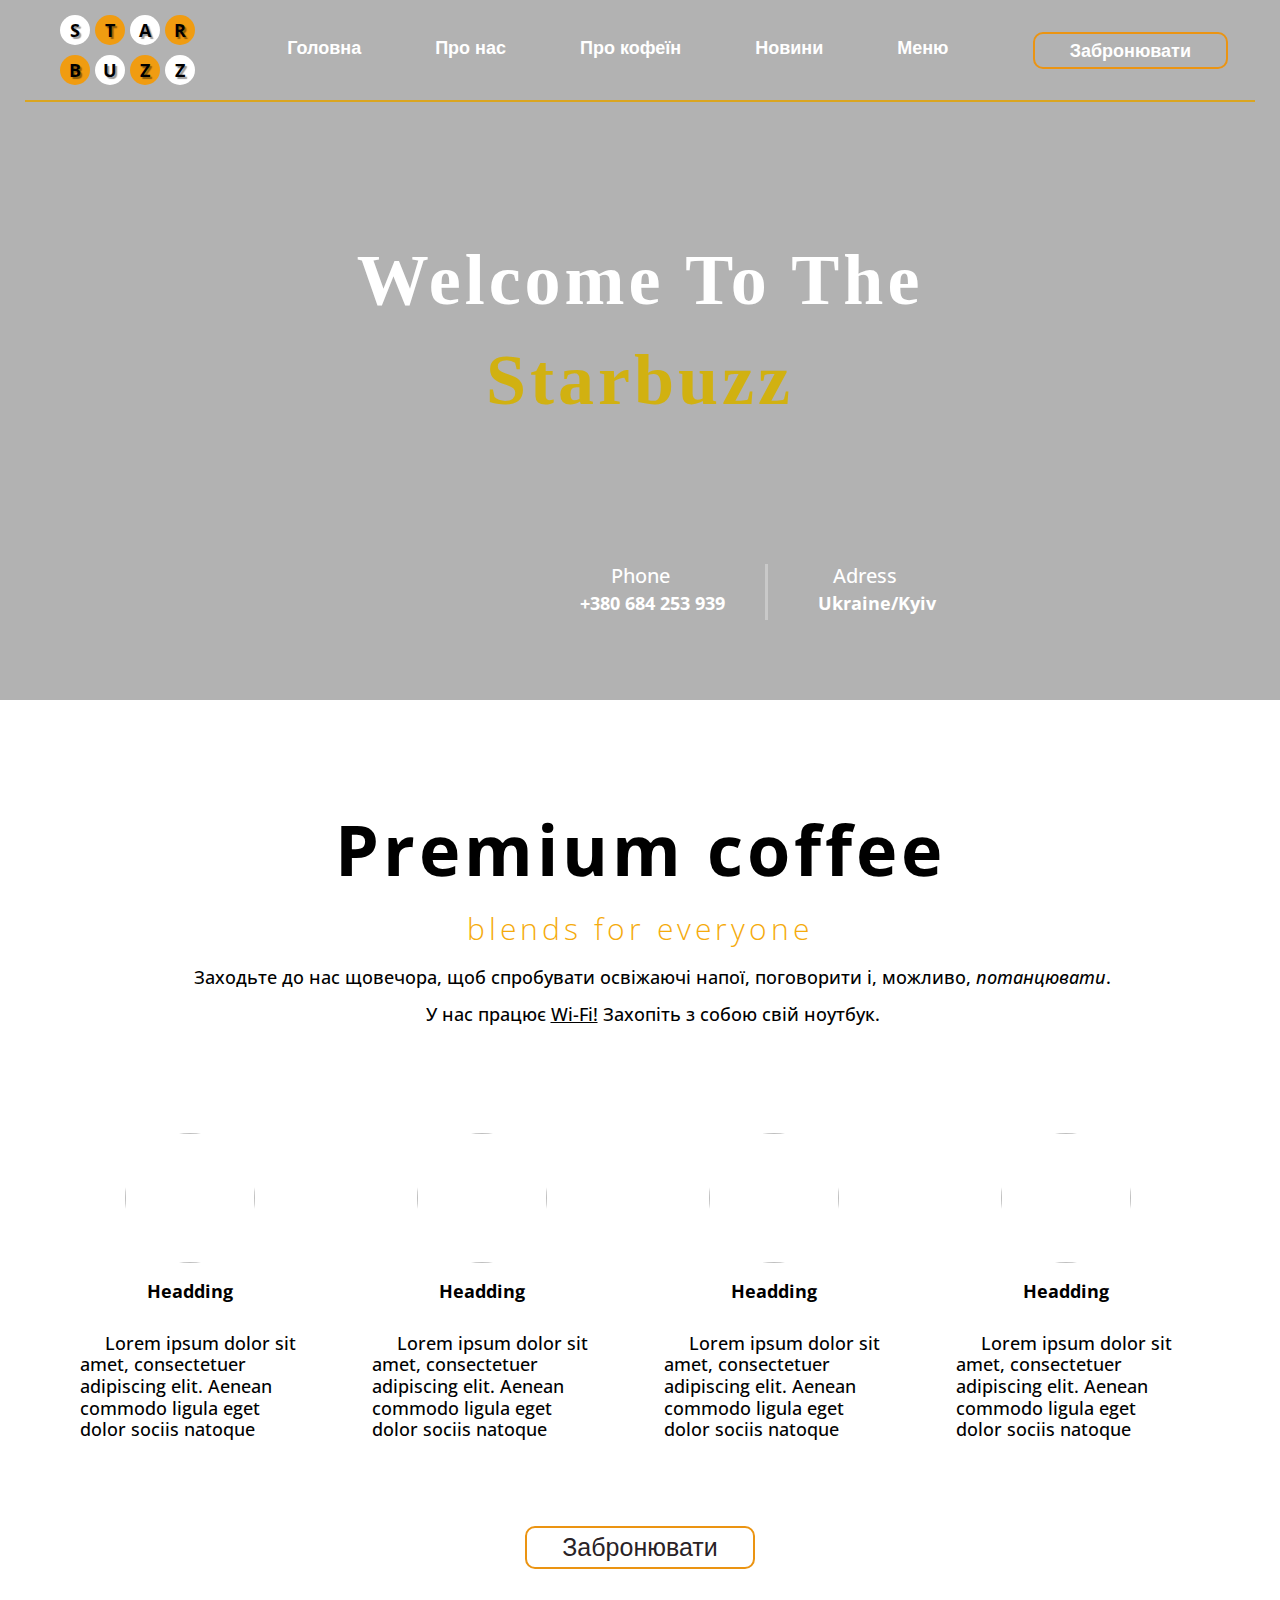
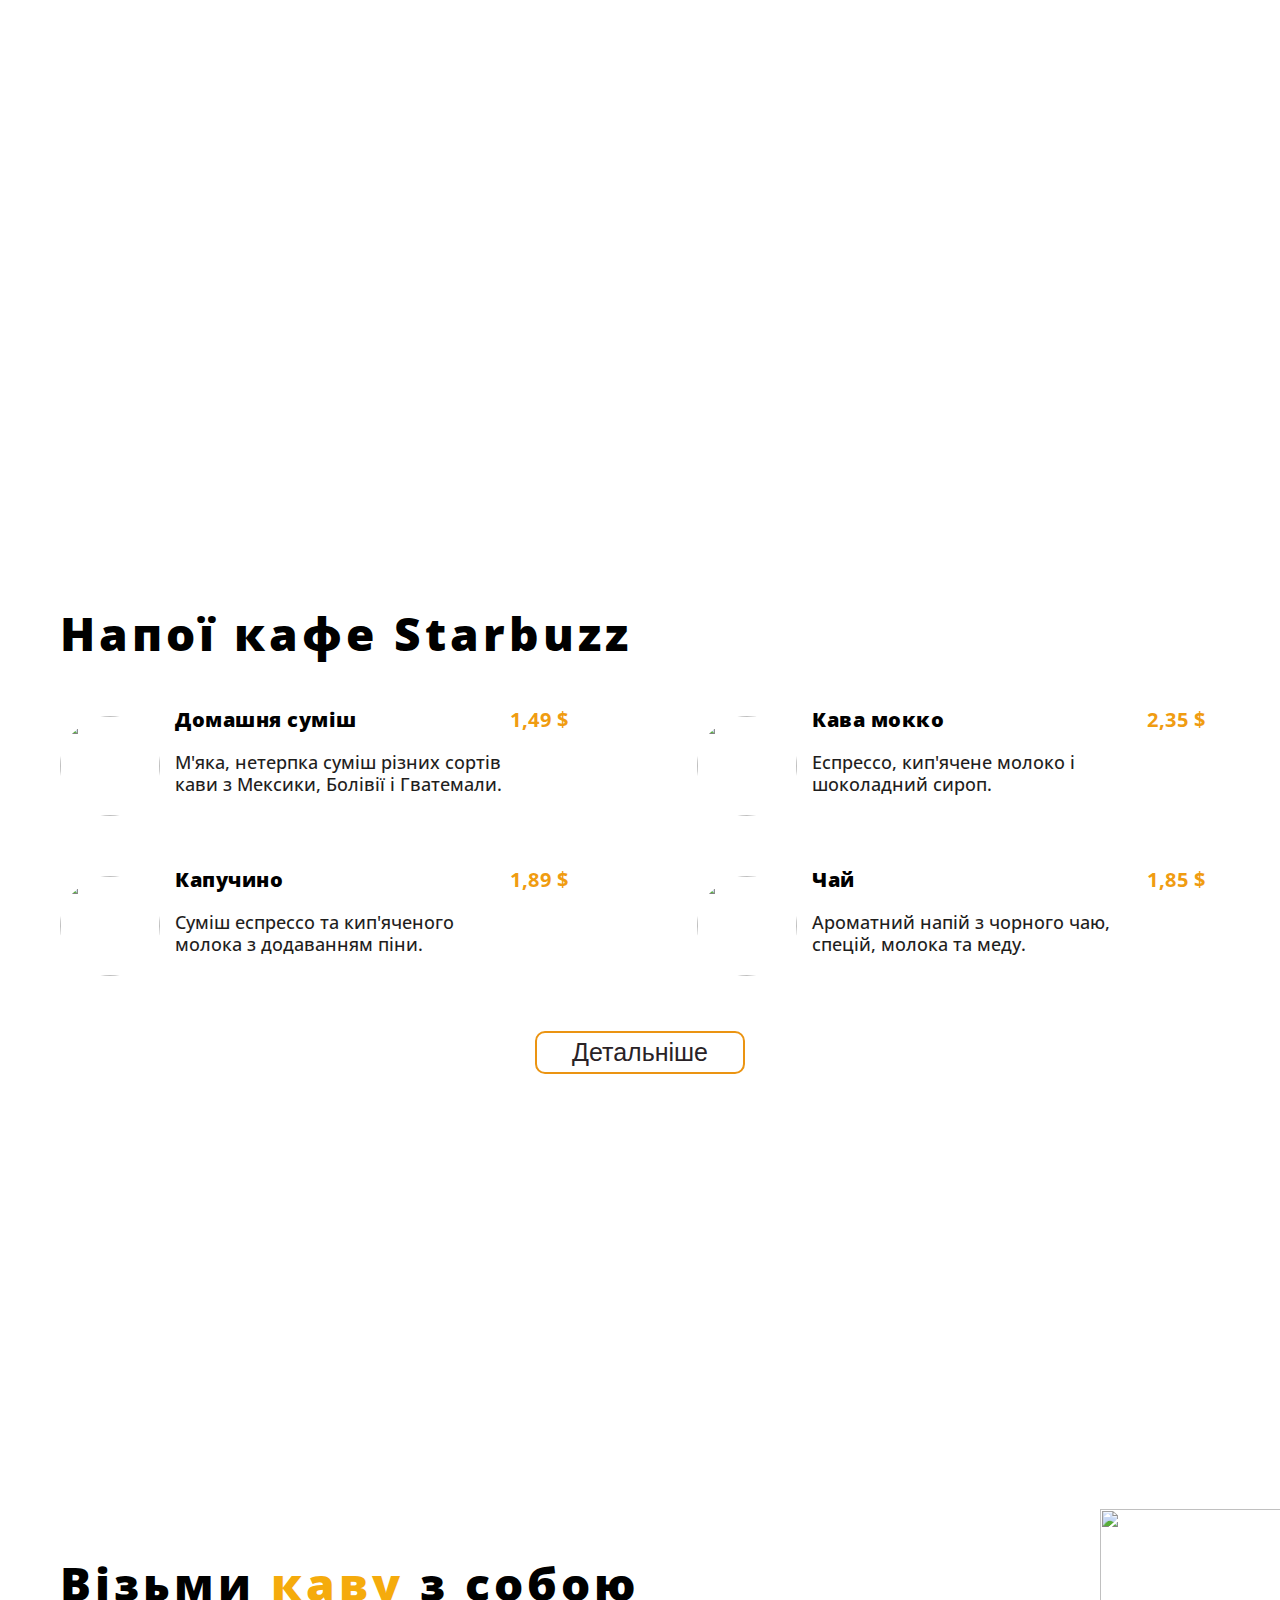
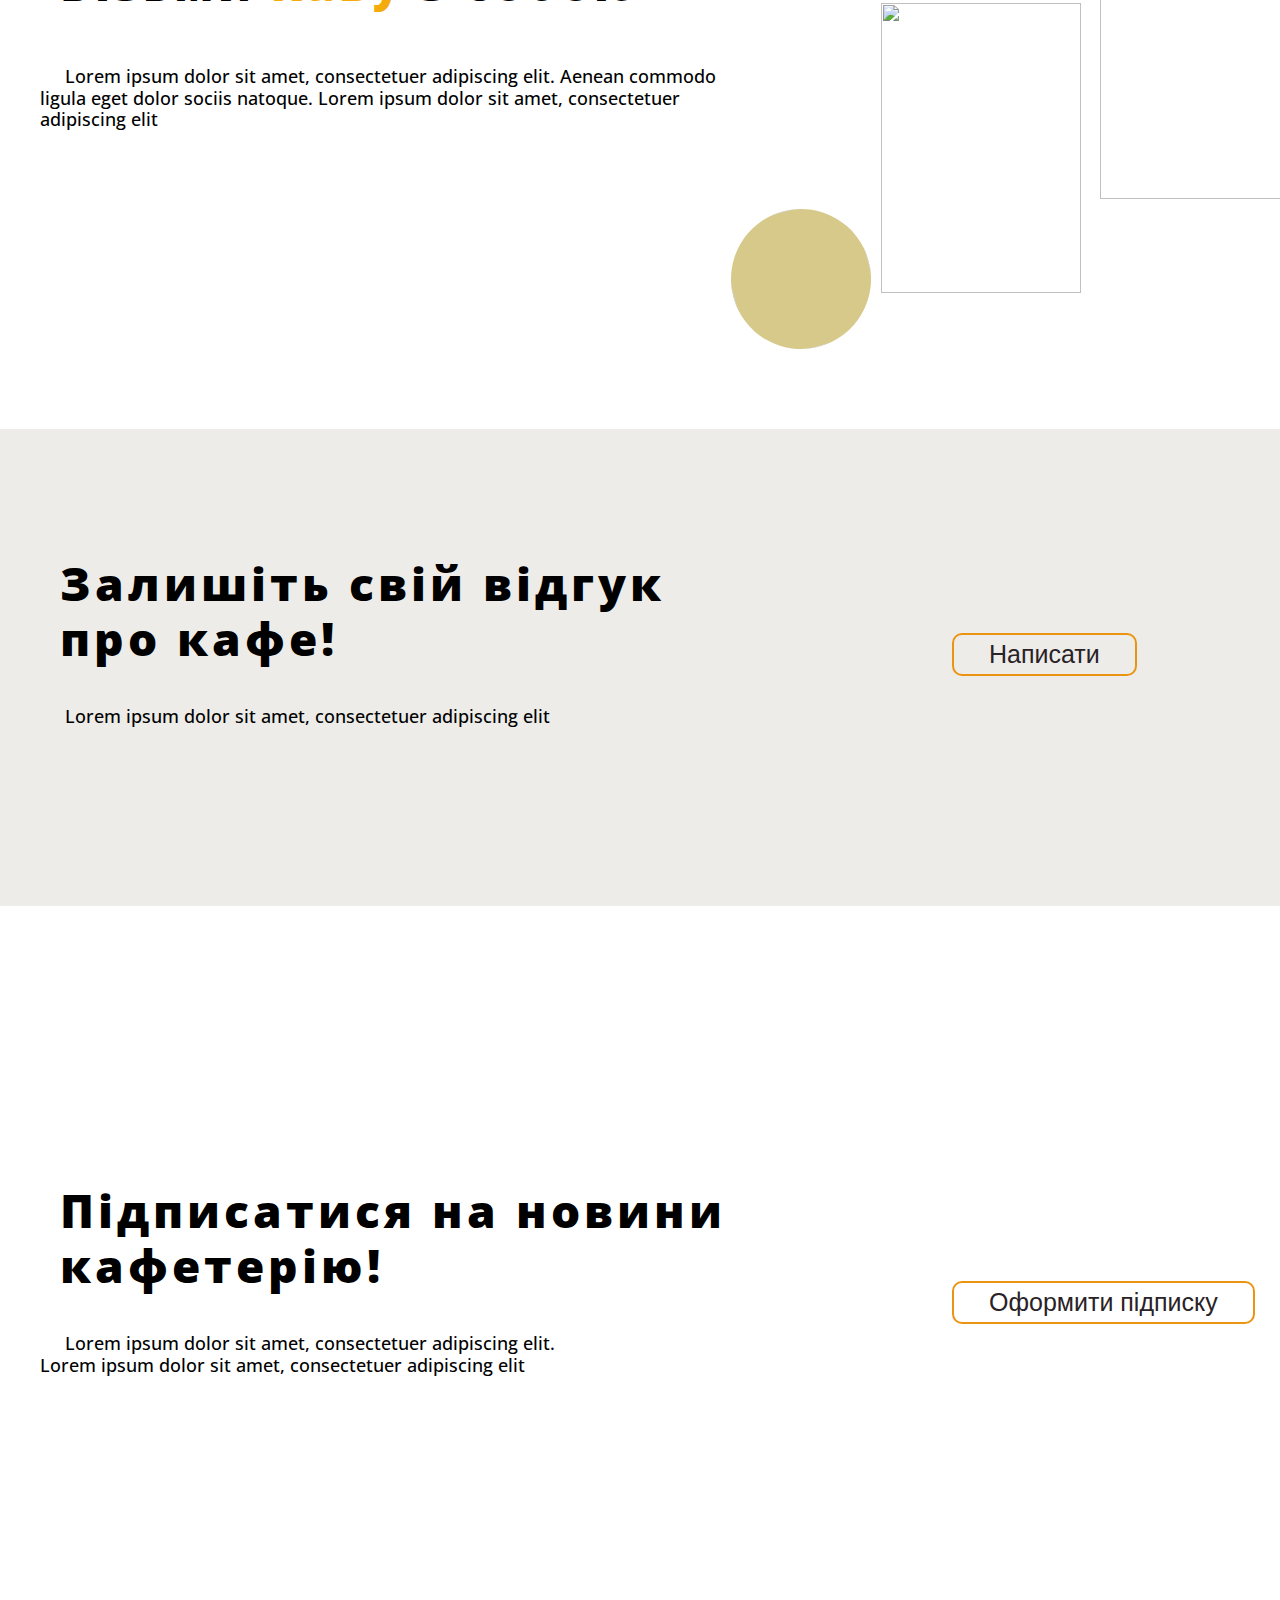
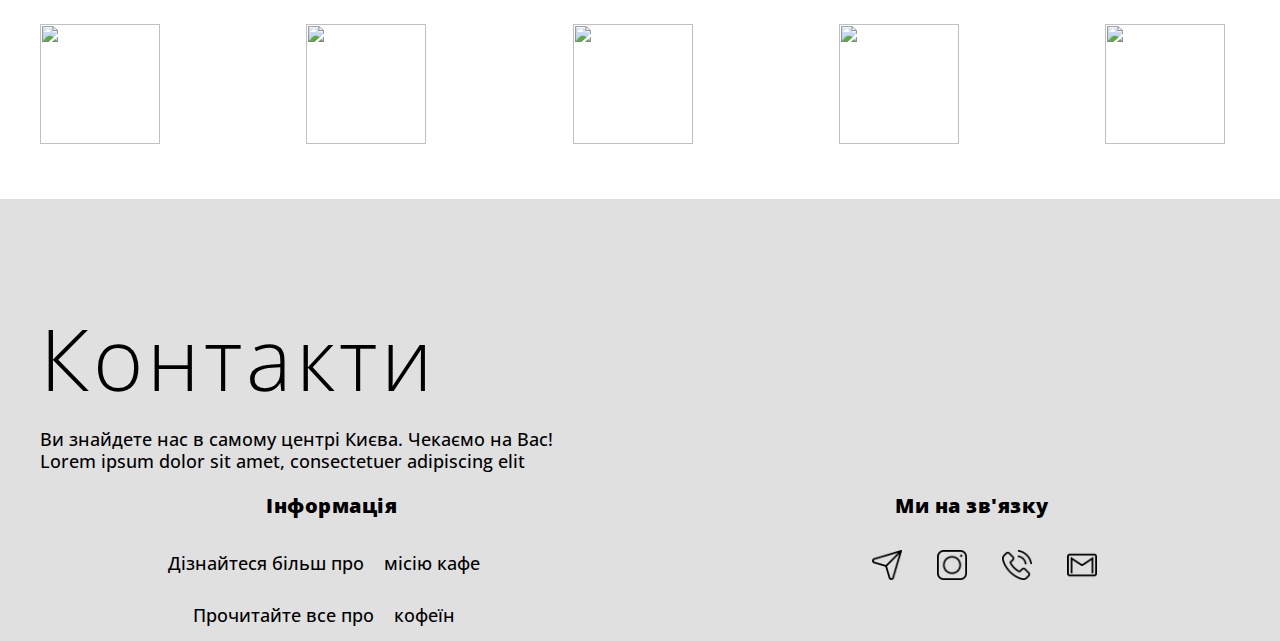
==== index.html @ 1feee736 "Initial commit" ====
<!DOCTYPE html>
<html lang="uk">
<head>
    <meta charset="utf-8">
    <meta name="viewport" content="width=device-width, initial-scale=1.0">
    <title> Starbuzz | Головна сторінка </title>
    <link rel="stylesheet" href="main.css">
    <link href="https://fonts.googleapis.com/css2?family=Montserrat:ital,wght@0,100;1,100&family=Open+Sans:wght@300&display=swap" type="text/css" rel="stylesheet" />
</head>
<body>
    <header style="background-image:linear-gradient(rgba(0,0,0,0.3),rgba(0,0,0,0.3)), url(../CafeWebsite/img/kafe_stoly_temnyy_stil_interer_39221_1920x1080.jpg)">
        <div class="navbar">
            <div class="header-main-nav">
                <nav class="container menu global">
                    <a class="logo" href="#">
                        <span>S</span>
                        <span>T</span>
                        <span>A</span>
                        <span>R</span>
                    <br>
                        <span>B</span>
                        <span>U</span>
                        <span>Z</span>
                        <span>Z</span>
                    </br>
                    </a>
                    <div>
                        <ol class= "pages-nav menu">
                            <li><a href="#" class="link_pages">Головна</a></li>
                            <li><a href="pages/about.html" class="link_pages">Про нас</a></li>
                            <li><a href="pages/caffeine.html" class="link_pages">Про кофеїн</a></li>
                            <li><a href="pages/afisha.html" class="link_pages">Новини</a></li>
                            <li><a href="#" class="link_pages">Меню</a>
                                <ol class="sub_menu">
                                  <li><a href="#" class="link_pages">Кава</a></li>
                                  <li><a href="#" class="link_pages">Чай</a></li>
                                  <li><a href="#" class="link_pages">Десерти</a></li>  
                                </ol>
                            </li>
                        </ol>
                    </div>
                    <div>
                        <button class="btn_right"><a class = "btn-tel" href="tel:+380684253929">Забронювати</a></button>
                    </div>
                </nav>
            </div>
            <div class="title" style="font-size: 60px;">
                <h1>welcome to the <br> <span style="color: #d1b111;">starbuzz</span> </h1>
             </div>
             <div class="bottom_info">
                <div class="contact">
                  <div class="i_phone">
                    <center>
                    <div><span>Phone</span>
                      <p class="info_p">+380 684 253 939</p>
                    </div>
                  </div>
                  <div class="i_adress">
                    <div class="info_a"><span>Adress</span>
                      <p>Ukraine/Kyiv</p>
                    </div>
                </div>
            </div>
        </div>
    </header>   
            <main>
                <section class="background1">
                        <div class="container">
                            <h2 class="h2 light-accent">Premium coffee <h2><span class="text_color">blends for everyone</span></h2></h2>
                        </div>
                        <div class="container">
                                <p class="p_center">Заходьте до нас щовечора, щоб спробувати освіжаючі напої,
                                поговорити і, можливо, <em> потанцювати</em>.</p>
                                <p class="p_center">У нас працює <u>Wi-Fi!</u> Захопіть з собою свій ноутбук.</p>
                            <div class="grid">
                                <div class="grid_child">
                                    <div><img src="../CafeWebsite/img/icon1.jpg" class="img_grid"></div>
                                    <div><h4>Headding</h4></div>
                                    <div><p>Lorem ipsum dolor sit amet, consectetuer adipiscing elit. Aenean commodo ligula eget dolor sociis natoque</p></div>
                                </div>
                                <div class="grid_child">
                                    <div><img src="../CafeWebsite/img/icon2.jpg" class="img_grid"></div>
                                    <div><h4>Headding</h4></div>
                                    <div><p>Lorem ipsum dolor sit amet, consectetuer adipiscing elit. Aenean commodo ligula eget dolor sociis natoque</p></div>
                                </div>
                                <div class="grid_child">
                                    <div><img src="../CafeWebsite/img/icon3.jpg" class="img_grid"></div>
                                    <div><h4>Headding</h4></div>
                                    <div><p>Lorem ipsum dolor sit amet, consectetuer adipiscing elit. Aenean commodo ligula eget dolor sociis natoque</p></div>
                                </div>
                                <div class="grid_child">
                                    <div><img src="../CafeWebsite/img/icon4.jpg" class="img_grid"></div>
                                    <div><h4>Headding</h4></div>
                                    <div><p>Lorem ipsum dolor sit amet, consectetuer adipiscing elit. Aenean commodo ligula eget dolor sociis natoque</p></div>
                                </div>
                            </div>
                            <div class="container" style="display: flex; justify-content: space-around;">
                                <button class="btn btn-primary"><a class="btn-primary" href="pages/form.html">Забронювати</a></button>
                            </div>
                        </div>
                </section>
                <div class="bg-image"></div>
                <div class="phon_color">
                    <section class="bg-border">
                        <div class="container">
                         <h2 class="position_h2" id="menu">Напої кафе Starbuzz</h2>
                            <div class="container_menu">
                                <div class="flex_container">
                                    <div class="price_menu">
                                        <div style="width: 450px;">
                                            <img src="../CafeWebsite/img/barista.jpg" class="img_menu">
                                            <h3 class="menu_h3">Домашня суміш</h3>
                                            <p class="menu_p">М'яка, нетерпка суміш різних сортів кави з Мексики, Болівії і Гватемали.</p>
                                        </div> 
                                        <div>
                                            <h3 class="menu_h33">1,49 $ </h3>
                                        </div>
                                    </div> 
                                </div>  
                                <div class="flex_container">
                                    <div class="price_menu">
                                        <div style="width: 450px;">
                                            <img src="../CafeWebsite/img/coffee3.jpg" class="img_menu">
                                            <h3 class="menu_h3">Кава мокко</h3>
                                            <p class="menu_p">Еспрессо, кип'ячене молоко і шоколадний сироп.</p>
                                        </div>
                                        <div>
                                            <h3 class="menu_h33">2,35 $ </h3>
                                        </div>
                                    </div> 
                                </div>             
                            </div>
                            <div class="container_menu">
                                <div  class="flex_container">
                                    <div class="price_menu">
                                        <div style="width: 450px;">
                                            <img src="../CafeWebsite/img/pexels1.jpg" class="img_menu">
                                            <h3 class="menu_h3">Капучино</h3>
                                            <p class="menu_p">Суміш еспрессо та кип'яченого молока з додаванням піни.</p>
                                        </div>
                                        <div>
                                            <h3 class="menu_h33">1,89 $ </h3>
                                        </div>
                                    </div>  
                                </div>         
                                <div  class="flex_container">
                                    <div class="price_menu">
                                        <div style="width: 450px;">
                                            <img src="../CafeWebsite/img/tea3.jpg" class="img_menu">
                                            <h3 class="menu_h3">Чай</h3>
                                            <p class="menu_p">Ароматний напій з чорного чаю, спецій, молока та меду.</p>
                                        </div>
                                        <div>
                                            <h3 class="menu_h33">1,85 $ </h3>
                                        </div>
                                    </div>   
                                </div>      
                            </div> 
                            <div>
                                <button  class="btn btn-primary"><a class="a" href="../CafeWebsite/pages/caffeine.html">Детальніше</a></button>
                            </div>   
                        </div>
                    </section>
                </div>
                <div class="bg-image1"></div>
                <section class="light_shades">
                <div id="content_main">
                    <div class="">
                        <div><h2 class="position_h2">Візьми <span class="brand">каву</span> з собою</h2></div>
                        <div class="content_main"><p class="brand1">Lorem ipsum dolor sit amet, consectetuer adipiscing elit. Aenean commodo ligula eget dolor sociis natoque. Lorem ipsum dolor sit amet, consectetuer adipiscing elit</p></div>
                    </div>
                    <div class="content_right">
                        <img class="logo_color" src="../CafeWebsite/img/award_01.png">
                        <img src="../CafeWebsite/img/pexels5.jpg">
                        <img src="../CafeWebsite/img/pexels3.jpg">
                    </div>
            </section>
            <section class="dark_shades">
                <div class="container">
                    <div>
                        <div>
                            <div><h2 class="position_h2">Залишіть свій відгук <br> про кафе!</h2></div>
                            <div><p class="brand1">Lorem ipsum dolor sit amet, consectetuer adipiscing elit</p></div>
                        </div>
                        <div>
                            <button  class="btn btn-primary btn_position"><a class="a" href="pages/form_vidguk.html">Написати</a></button>
                        </div>
                    </div>     
                </div>
            </section>
            <div class="bg-image5"></div>
             <section>
                <div class="container">
                    <div>
                        <div>
                            <div><h2 class="position_h2">Підписатися на новини <br> кафетерію!</h2></div>
                            <div><p class="brand1">Lorem ipsum dolor sit amet, consectetuer adipiscing elit.<br> Lorem ipsum dolor sit amet, consectetuer adipiscing elit</p></div>
                        </div>
                        <div>
                            <button  class="btn btn-primary btn_position"><a class="a" href="pages/form_pidpyska.html">Оформити підписку</a></button>
                        </div>
                    </div>     
                </div>
             </section>
                <div class="bg-image2">
                     <div class="grid2">
                        <div class="grid_child2">
                            <div><img src="../CafeWebsite/img/award_01.png" class="img_grid2"></div>
                        </div>
                        <div class="grid_child2">
                            <div><img src="../CafeWebsite/img/award_02.png" class="img_grid2"></div>
                        </div>
                        <div class="grid_child2">
                            <div><img src="../CafeWebsite/img/logo2.png" class="img_grid2"></div>
                        </div>
                        <div class="grid_child2">
                            <div><img src="../CafeWebsite/img/award_03.png" class="img_grid2"></div>
                        </div>
                        <div class="grid_child2">
                            <div><img src="../CafeWebsite/img/award_04.png" class="img_grid2"></div>
                        </div>
                    </div>
                </div>
            </main>
    <footer class="muted">
        <div class="container">
                <h2 class="footer_h2">Контакти</h2> 
                <p class="footer_p">Ви знайдете нас в самому центрі Києва. Чекаємо на Вас!<br> Lorem ipsum dolor sit amet, consectetuer adipiscing elit</p></div>
                <div class="footer_container">
                    <div class="footer_item">
                        <div><h3 class="menu_h3 footer_h3">Інформація</h3></div>
                        <div><p class="footer_p">Дізнайтеся більш про <a class="footer_a"href= "../CafeWebsite/pages/about.html" target="_blank" title="Дізнайся про нашу мету">місію кафе</a></p></div>
                        <div><p class="footer_p">Прочитайте все про <a class="footer_a"href="../CafeWebsite/pages/caffeine.html" target="_blank" title="Дізнайся про кофеїн">кофеїн</a></p></div>
                    </div>
                    <div class="footer_item">
                        <div><h3 class="menu_h3 footer_h3">Ми на зв'язку</h3></div>
                <div class="img-line">
                <p> 
                <a href="https://t.me/tetiana_knevets" title="Telegram!"><img src="img/icons/telegram.png" width="30" height="30" alt="Фото 1"></a>
                <a href="https://instagram.com/nk_just_cookies?igshid=YmMyMTA2M2Y=" title="Instagram!"><img src="img/icons/instagram.png" width="30" height="30" alt="Фото 2"> </a>
                <a href="tel:+380684253929" title="Phone"><img src="img/icons/phone.png" width="30" height="30" alt="Фото 3"></a>
                <a href="mailto:taniaknevets@gmail.com" title="E-Mail"><img src="img/icons/gmail.png" width="30" height="30" alt="Фото 4"> </a>
                </p>
            </div>
        </div>
    </footer>
</body>
</html>
---- main.css ----
*{
   margin: 0;
   padding: 0;
}

body {
    margin: 0;
    padding: 0;
    font-family: 'Open Sans', sans-serif;
    font-size: 18px;
    font-weight: 500;
    text-align: justify;
    color: #e0d5c1;
    line-height: 1.2;
}

h2,h3 {
    font-family: 'Montserat' sans-serif;
    letter-spacing: 4px;
    margin-top: 7px;
    margin-bottom: 20px;
}

h1 {
    font-size: 50px;
    font-weight: bold;
    line-height: 4em;
    text-align: center;
    text-transform: capitalize;
    color: #DAA520;
    font-family: 'Montserat' sans-serif;
    letter-spacing: 4px;
    margin-top: 120px;
    margin-bottom: 10px;
}

h2 {
    font-size: 30px;
    font-weight: 100;
    line-height: ;
    text-align: center;
    text-transform: inherit;
    color: #D2691E;
}

.h2{
   font-weight: bolder;
   font-size: 70px;
}

h3 {
    font-size: 25px;
    font-weight: 70;
    line-height: ;
    text-align: left;
    text-transform: inherit;
    color: orange;
}
h4,h5,h6{
   margin-bottom: 15px;
}

p {
    margin-top: 15px;   
    margin-bottom: 15px;
    text-indent: 25px;
    text-align: left;
    color: #000;
    }

header{
   padding-bottom: 100px;
    background-size: 100% 100%;
    background-position: 80% 80%;
    background-repeat: no-repeat;
    text-align: center;
    height: 600px;
    position: relative;
}

footer{
   padding-top: 100px;
   display: block;
}
table{
   margin: 0 auto;
   height: 400px;
   width: 100%;
   border-collapse: collapse;
}

td, th{
   padding: 3px;
   border-bottom: 2px solid #A15C38;
   text-align: center;
}

table td:first-child, th:last-child{
   border-left: none;
}
table td:last-child, th:last-child{
   border-right: none;
}
.column1{
   font-weight: 300;
}

.tr-color{
   background-color: #A15C38;
}
.text-afisha{
   color: #000000;
   font-weight: bolder;
   font-size: 30px;
   text-align: center;
}

.december1{
   font-weight: bolder;
   font-size: 30px;
   text-align: center;
   color: #F8B228;
}
.td-text{
   text-align: center;
}

section {
   padding-top: 100px;
   padding-bottom: 100px;
    text-align: justify;
}

a{
    text-decoration: none;
    padding-right: 15px;
    padding-left: 15px;
} 

.a{
   color: #292226;
}

.light-accent{
      color: #000000;
}
.h2-color{
   color: #F8B228;
}


.brand {
    color: #FF0000;
}



.btn {
   text-decoration: none;
    font-size: 25px;
    border: 2px solid #eb9412;
    padding: 5px 20px;
    margin: 10px 12px;
    display: inline-block;
    border-radius: 10px;
   background-image: none; 
   background: transparent;
   background-color: transparent;
}
.btn-primary {
   background-color: none;
   color: #292226;

}
.btn-primary:hover {
   background-color: #ffcc40;
}
.btn-primary:active {
   background-color: #DAAA7C;
}
.btn-secondary {
   background-color: #292226;
   color: #A9784D; 
   font-size: 20px;  
}
.btn-secondary:hover {
   background-color: #A9784D;
   color: #292226;   
}
.btn-secondary:active {
   background-color: #DAAA7C;
   color: #292226;
}


.title h1 {
  color: #fff;
  font-size: 72px;
  font-family: "Unna", serif;
  line-height: 100px;
  font-weight: 700;
  max-width: 75%;
   margin: 160px auto;
}

.title_caffeine h1{
    color: #fff;
  font-size: 72px;
  font-family: "Unna", serif;
  line-height: 100px;
  font-weight: 700;
  max-width: 75%;
   margin: 250px auto;
}

.title_about h1{
    color: #fff;
  font-size: 72px;
  font-family: "Unna", serif;
  line-height: 100px;
  font-weight: 700;
  max-width: 75%;
   margin: 250px auto;
}

.title_afisha h1{
    color: #fff;
  font-size: 72px;
  font-family: "Unna", serif;
  line-height: 100px;
  font-weight: 700;
  max-width: 75%;
   margin: 250px auto;
}


.title2 {
    color: orange;
    font-weight: bolder;
}

.title3 {
    color: orange;
    font-weight: bolder;
}

.bg-muted{
    background: ;
}


.bg-decor {
    background-image:  ;
    background-size: 100% 100%;
    background-position: 100% 0;
    background-repeat: ;
}

.bg-color{
   background-color: ;
}
.bg-border{
   background-size: 100% 100%;
    background-position: 100% 110%;
    background-repeat: no-repeat;
    text-align: center;
    height: 500px;
    position: relative;
}

.link{
   font-size: 18px; 
   font-weight: 50;
   letter-spacing:2px ;
   color: #000000; 
}
.link:hover{
    color: orange;
}

.link:focus{
    color: #4a4749;
}

.link2{
   font-size: 18px; 
   font-weight: 50;
   letter-spacing:2px ;
   color: #000; 
}

.link2:hover{
    color: orange;
}

.link2:focus{
    color: #4a4749;
}

.link1{
   color: #000;
   font-size: 20px;
}

.link1:hover{
   background-color: orange;
}


.background1{
   background-color: #fff;
   color: #000000;
}

.color1{
  background-color: ;
}


.header-main-nav {
   background-color: ;
   height: 70px;
   position: relative;
}

.pages-nav{
   position: relative;
   padding: 25px;
   margin: 15px;
   text-align: center;
   display: flex;
   justify-content: space-around;
}

}
.navbar {
        display: flex;
        flex-direction: wrap;
        justify-content: space-between;
}
.link_pages {
        padding: 20px;
        margin: 2px;
        position: relative;
        font-family: sans-serif;
        color: #FFFFFF;
        font-size: 35px;
       

}
.link_pages::after {
        content: "";
        display: block;
        background-color: #FFFFFF;
        height: 3px;
        width: 0;
        transition: 0.3s;
}


.menu {
  display: flex;
  align-items: center;
  height: 100px;
  justify-content: space-between;
  position: relative;
}

.menu a {
  font-weight: bold;
  color: #fff;
  font-size: 18px;
  text-decoration: none;
  transition: 0.3s;
}

.sub_menu{
  flex-grow: 1;
  padding-right: 20px;
  top: 100px;
}

.menu a:hover {
  color:  #fff;
  cursor: pointer;
}

.menu li {
  margin-left: 30px;
  list-style: none;
  height: 100%;
  display: flex;
  align-items: center;
}

.menu li:first-child {
  margin-left: 0px;
}

.menu li .sub_menu {
  position: absolute;
  background: #fff;
  padding: 4px;
  visibility: hidden;
}

.menu li .sub_menu li {
  margin-left: 0px;
  padding: 10px 15px;
  height: auto;
  border-bottom: 5px solid rgba(0, 0, 0, 0.3);
  background-color: transparent;
}



.menu li .sub_menu li a {
  color: #000;
  font-size: 15px;
}

.menu li .sub_menu li:hover a {
  color:  #eb9412;
}


.menu li:hover .sub_menu {
  visibility: visible;
  transform: translate(0, 0px);
  opacity: 1;
}

.menu li.active {
  border-bottom: 2px solid #eb9412;
}


.global {
  border-bottom: 2px solid rgb(218,165,32);
  position: relative;
  width: 100%;
  z-index: 998;
}



.link_pages:hover::after {
        width: 100%;
}
.btn_right{
    text-decoration: none;
    font-size: 20px;
    border: 2px solid #eb9412;
    padding: 5px 20px;
    margin: 10px 12px;
    display: inline-block;
    border-radius: 10px;
   background-image: none; 
   background: transparent;
   background-color: transparent;
   
}

.btn_right:hover{
   background-color: #f09c11;
   border: 3px solid #bab2a8;
   border-radius: 12px;
   font-size: 18px;
}

.btn-tel{
   color: #FFFFFF;
}


/* логотип */
.logo {
   display: block;
   float: left;
   padding: 15px;
   margin: 5px;
}
.logo span {
   color: #000000;
   display: inline-block;
   width: 30px;
   height: 30px;
   line-height: 30px;
   border-radius: 50%;
   margin: 5px 0;
   text-align: center;
   text-shadow: 2px 2px 1px rgba(0, 0, 0, 0.4);
}
.logo span:nth-child(odd) {
   background: #FFFFFF;
}
.logo span:nth-child(even) {
   background: #f09c11;
}


.grid {
        display: flex;
        flex-direction: row;
        flex-wrap: wrap;
        justify-content: space-between;
        margin: 40px;
        padding: 40px; 
        flex: 0 4 25%; 
       margin: 50px 25px 20px 0;
}

.grid_child {
        display: flex;
        flex-direction: column;
        align-items: center;
        flex-wrap: wrap;
        width: 150px;
        flex: 0 0 20%;
        max-width: 20%;
 }

.p_center{
   text-align: center;
}

.text_color {
  color: #f5ab0c;
}

.img_grid{
   width: 130px;
   height: 130px;
   shape-outside: circle(30%); 
   border-radius: 200px;
   padding: 18px;
}

.contacts{
   background: #c4ab89;
   text-align: center;
   background-color: #000000;
   position: relative;
   align-items: centre;
   justify-content: space-around;
}
.img-line {
    box-sizing: border-box;
    height: 70px;
    line-height: 100px;
    width: auto;
    font-weight: 800px;
    display: flex;
   flex-direction: row;
   align-items: center;
}


.bottom_info {
  display: flex;
  justify-content: space-between;
  position: absolute;
  bottom: 80px;
  left: 550px;
}

.i_phone,
.i_adress {
  align-items: center;
  padding-right: 35px;
  display: flex;
}

.info_a p {
  padding-top: 15px;
  color: #fff;
}

.info_p{
   color: #fff;
}

.info_a {
  border-left: 3px solid rgba(255, 255, 255, 0.3);
  padding-left: 20px;
}

.contact {
  color: #fff;
  display: flex;
}

.contact span {
  font-size: 20px;
}

.contact p {
  font-size: 18px;
  font-weight: 700;
  margin: 5px;
  padding: 0;
}

.contact i {
  display: block;
  width: 18px;
  height: 18px;
  margin-right: 20px;
}







.container{
   max-width: 1200px;
   padding: 0 15px;
   margin: 0 auto;
   color: #000;
}




.menu_block{
   padding-top: 120px;
    padding-bottom: 120px;
    display: flex;
}


.phon_color{
   background-color: #fff;
}

.position_h2 {
        font-family: 'Unna' serif;
        text-align: left;
        padding: 20px;
        color: black;
        font-size: 46px;
        font-weight: 900;
}

.footer{
   background-color: #e0dcc1;
}

.menu_h3 {
        color: #000;
        font-weight: 800;
        font-size: 20px;
        letter-spacing: 0.5px;
 }

 .menu_h33 {
        color: #f09c11;
        font-weight: bolder;
        font-size: 20px;
        letter-spacing: 0.5px;
 }

 .menu_p {
        margin-top: 10px;
        margin-bottom: 15px;
        text-indent: 0;
        color: #1f1e1d;

 }

 .container_menu {
        display: flex;
        align-items: center;
        justify-content: space-between;
        flex-wrap: wrap;
        margin: 20px;
        

}

.flex_container{
        height: 125px;
        justify-content: space-between;
        margin: 0 15px 15px 0;
}

.price_menu {
        display: flex;
        flex-direction: row;
        justify-content: space-around;       
}

.img_menu {
        margin: 15px 15px 15px 0;
        width: 100px;
        height: 100px;
        float: left;
        border-radius: 50%;
}
.bg-image{
   background: url("../CafeWebsite/img/image5.webp");
   background-repeat: no-repeat;
   background-attachment: fixed;
   background-size: cover;
   min-height: 400px;
}


.bg-image1{
   background: url("../CafeWebsite/img/coffee23.jpg");
   background-repeat: no-repeat;
   background-attachment: fixed;
   background-size: cover;
   min-height: 250px;
}


.bg-image5{
   background: url("../CafeWebsite/img/elgin-cafe.webp");
   background-repeat: no-repeat;
   background-attachment: fixed;
   background-size: cover;
   min-height: 150px;
}




#content_main{
        display: flex;
        justify-content: space-around;
        max-width: 1200px;
        height: 400px;
        margin: 0 auto;
}
#content_main img{
        position: relative;
}

.content_main{
        display: flex;
        position: relative;
        max-width: 800px;
}

.item_withme {
        width: 500px;
}

.content_right img:nth-child(1){
   top: 130px; 
   left: -20px;
    width: 140px;
    height: 140px;
    position: relative;
    z-index: 1;
}
.content_right img:nth-child(2){
    position: relative;
    left: 60px;
    top: -20px;
    width: 200px;
    height: 290px;
    z-index: 2;
}
.content_right img:nth-child(3){
    top: -220px; 
    left: 130px;
    width: 200px;
    height: 290px;
    position: relative;
    z-index: 3;
}
.light_shades {
        background-color: #FFF;
}

.brand {
        color: #f5ab0c;
}
.brand1{
   color: #000;
}

.logo_color{
   background-color: #C5B358;
   transform: rotate(-15deg);
   shape-outside: circle(50%); 
   border-radius: 250px;
   opacity: 0.7;
}


.dark_shades{
   background-color: #edece8;
}

.btn_position{
   position: relative;
   left: 900px;
   top: -120px;
}



.muted {

background-color: #E0E0E0;
text-align: center;
position: relative;
align-items: centre;
justify-content: space-around;
}


.footer_h2 { 
        text-align: left;
        font-size: 86px;
        font-weight: 900px;
        color: #000;
}

.footer_p {
        color: #000;
        text-align: left;
        text-indent: 0;
}

.footer_container {
        display: flex;
        justify-content: space-around;
}

.footer_item {
        display: flex;
        flex-direction: column;
        align-items: center;

}

.footer_item1 {
        display: flex;
        flex-direction: row;
        align-items: center;
}

.footer_h3 {
        color: #000;

}

.bg-image2{
   background: url("../CafeWebsite/img/pexels6.jpg");
   background-repeat: no-repeat;
   background-attachment: fixed;
   background-size: cover;
   min-height: 200px;
}


.grid2 {
        display: flex;
        flex-direction: row;
        flex-wrap: wrap;
        justify-content: space-between;
        padding: 40px; 
        flex: 0 4 25%; 
       margin: 30px 15px 10px 0;
}

.grid_child2 {
        display: flex;
        flex-direction: column;
        align-items: center;
        flex-wrap: wrap;
 }

.img_grid2{
   width: 120px;
   height: 120px;
   shape-outside: circle(30%); 
   padding: 0;
}


.footer_a{
   color: #000;
}
.footer_a:hover{
   color: orange;
}


.bg-image3{
   background: url("../CafeWebsite/img/pexels9.jpg");
   background-repeat: no-repeat;
   background-attachment: fixed;
   background-size: cover;
   min-height: 300px;
}


.bg-image4{
   background: url("../CafeWebsite/img/tea2.jpg");
   background-repeat: no-repeat;
   background-attachment: fixed;
   background-size: cover;
   min-height: 300px;
}







/* form */





label {
    line-height: 20px;
    font-size: 19px;
    margin: 10px 5px;
  
  }
  

  input:checked {
    border: 6px solid  rgb(210,210,98);
  }
  
  
  legend {
    padding: 15px 10px;
    border-radius: 0;
    border: 0;
    font-size: 14px;
  }
  
  b {
    font-size: 20px;
    color: orange;
  }
  
.container2 {
   display: flex;
   color: #000;
  }
  
.item-3 {
    align-items: flex-start;
    max-width: 100%;
    padding: 0 23px;
  
  }
  
.item-4 {
    align-items: flex-end;
    max-width: 100%;
    padding: 0 23px;
    
  }
  
.second {
    padding: 10px 0;
  }


.deco {
    display: flex;
    position: relative;
    max-width: 600px;
    margin: 50px auto 50px;
    border-radius: 30px;
 }


 .backraund{
    background-color: #767622;
 }

 .deco1 {
    display: flex;
    position: relative;
    max-width: 400px;
    margin: 50px auto 50px;
    border-radius: 30px;
 }

 .form-inner {
    padding: 20px 20px 20px 80px;
 }

 .form-inner3 {
    padding: 20px 20px 20px 60px;
 }

 .form-inner2 {
    padding: 20px 20px 20px 90px;
 }

 .form-inner3 input[type="email"] {
    display: block;
    width: 100%;
    height: 30px;
    padding: 0 10px;
    margin-top: 10px;
    margin-bottom: 10px;
    background: #f5f5dc;
    line-height: 40px;
    border-width: 0;
    border-radius: 20px;
    font-family: sans-serif;
    letter-spacing: 1px;
 }
 
 .form-inner input[type="text"] {
    display: block;
    width: 100%;
    height: 30px;
    padding: 0 10px;
    margin-top: 10px;
    margin-bottom: 10px;
    background: #f5f5dc;
    line-height: 40px;
    border-width: 0;
    border-radius: 20px;
    font-family: sans-serif;
    letter-spacing: 1px;
 }

 .form-inner3 input[type="text"] {
    display: block;
    width: 100%;
    height: 30px;
    padding: 0 10px;
    margin-top: 10px;
    margin-bottom: 10px;
    background: #f5f5dc;
    line-height: 40px;
    border-width: 0;
    border-radius: 20px;
    font-family: sans-serif;
    letter-spacing: 1px;
 }



 .form-inner input[type="checkbox"] {
   margin-right: 5px;
   margin-left: -5px;
 }

 .form-inner3 input[type="checkbox"] {
    margin-right: 5px;
    margin-left: -5px;
  }
 
 .form-inner input[type="submit"] {
    display: block;
    width: 100%;
    padding: 0 20px;
    margin-top: 30px;
    margin-bottom: 10px;
    background: #f5f5dc;
    line-height: 40px;
    border-width: 0;
    border-radius: 20px;
    font-family: sans-serif;
    letter-spacing: 1px;
 }

 .form-inner3 input[type="submit"] {
    display: block;
    width: 100%;
    padding: 0 20px;
    margin-top: 30px;
    margin-bottom: 10px;
    background: #f5f5dc;
    line-height: 40px;
    border-width: 0;
    border-radius: 20px;
    font-family: sans-serif;
    letter-spacing: 1px;
 }

 .form-inner2 input[type="submit"] {
    display: block;
    width: 100%;
    padding: 0 20px;
    margin-top: 30px;
    margin-bottom: 10px;
    background: #f5f5dc;
    line-height: 40px;
    border-width: 0;
    border-radius: 20px;
    font-family: sans-serif;
    letter-spacing: 1px;
 }


 .form-inner input[type="number"] {
    display: block;
    width: 100%;
    height: 30px;
    padding: 0 10px;
    margin-top: 10px;
    margin-bottom: 10px;
    background: #f5f5dc;
    line-height: 40px;
    border-width: 0;
    border-radius: 20px;
    font-family: sans-serif;
    letter-spacing: 1px;
 }

 .form-inner3 input[type="number"] {
    display: block;
    width: 100%;
    height: 30px;
    padding: 0 10px;
    margin-top: 10px;
    margin-bottom: 10px;
    background: #f5f5dc;
    line-height: 40px;
    border-width: 0;
    border-radius: 20px;
    font-family: sans-serif;
    letter-spacing: 1px;
 }

 .form-inner3 input[id="pak"] {
    display: block;
    width: 100%;
    height: 30px;
    padding: 0 10px;
    margin: 10px 0 10px -20px;
    background: #f5f5dc;
    line-height: 40px;
    border-width: 0;
    border-radius: 20px;
    font-family: sans-serif;
    letter-spacing: 1px;
 }


 .form-inner input[type="email"] {
    display: block;
    width: 100%;
    height: 30px;
    padding: 0 10px;
    margin-top: 10px;
    margin-bottom: 10px;
    background: #f5f5dc;
    line-height: 40px;
    border-width: 0;
    border-radius: 20px;
    font-family: sans-serif;
    letter-spacing: 1px;
 }

 .form-inner2 input[type="email"] {
    display: block;
    width: 200px;
    height: 30px;
    padding: 0 10px;
    margin-top: 10px;
    margin-bottom: 10px;
    background: #f5f5dc;
    line-height: 40px;
    border-width: 0;
    border-radius: 20px;
    font-family: sans-serif;
    letter-spacing: 1px;
 }

 .form-inner input[id="9"] {
   display: block;
    width: 100%;
    height: 30px;
    padding: 0 10px;
    margin: 10px auto;
    background: #f5f5dc;
    line-height: 40px;
    border-width: 0;
    border-radius: 20px;
    font-family: sans-serif;
    letter-spacing: 1px;
 }

 .form-inner input[type="tel"] {
    display: block;
    width: 100%;
    height: 30px;
    padding: 0 10px;
    margin-top: 10px;
    margin-bottom: 10px;
    background: #f5f5dc;
    line-height: 40px;
    border-width: 0;
    border-radius: 20px;
    font-family: sans-serif;
    letter-spacing: 1px;
 }

 .form-inner3 input[type="tel"] {
    display: block;
    width: 100%;
    height: 30px;
    padding: 0 10px;
    margin-top: 10px;
    margin-bottom: 10px;
    background: #f5f5dc;
    line-height: 40px;
    border-width: 0;
    border-radius: 20px;
    font-family: sans-serif;
    letter-spacing: 1px;
 }

 input:checked {
    border: 6px solid orange;
  }

 .form-inner input[type="radio"] {
  appearance: none;
    border-radius: 50%;
    width: 16px;
    height: 16px;
    margin-right: 0;
    position: relative;
    top: 4px;
    margin-bottom: 10px;
    background: #f5f5dc;
    font-family: sans-serif;
    letter-spacing: 1px;
 }

 .form-inner3 input[type="radio"] {
    -webkit-appearance: none;
  -moz-appearance: none;
  appearance: none;
    border-radius: 50%;
    width: 16px;
    height: 16px;
    margin-right: 0;
    position: relative;
    top: 4px;
    margin-bottom: 10px;
    background: #f5f5dc;
    font-family: sans-serif;
    letter-spacing: 1px;
 }

 .form-inner select {
    display: block;
    width: 210px;
    height: 30px;
    padding: 0 10px;
    margin-top: 10px;
    margin-bottom: 10px;
    background: #f5f5dc;
    line-height: 40px;
    border-width: 0;
    border-radius: 20px;
  }

  .form-inner3 select {
    display: block;
    width: 210px;
    height: 30px;
    padding: 0 10px;
    margin-top: 10px;
    margin-bottom: 10px;
    background: #f5f5dc;
    line-height: 40px;
    border-width: 0;
    border-radius: 20px;
  }

  .form-inner2 select {
    display: block;
    width: 100%;
    height: 30px;
    padding: 0 10px;
    margin-top: 10px;
    margin-bottom: 10px;
    background: #f5f5dc;
    line-height: 40px;
    border-width: 0;
    border-radius: 20px;
 
  }

 .container2 {
    display: flex;

 }

 

 input[type="submit"]:focus{
    box-shadow: 0px 0px 0px 4px #ff9100;
 }

 .form-inner p {
    margin-top: 0;
    font-family: 'Open Sans', sans-serif;
    font-weight: 500;
    font-size: 15px;
    color: #000;
 }

 .form-inner2 p {
    margin-top: 0;
    font-family: 'Open Sans', sans-serif;
    font-weight: 500;
    font-size: 15px;
    color: #000;
 }

 .form-inner3 p {
    margin-top: 0;
    font-family: 'Open Sans', sans-serif;
    font-weight: 500;
    font-size: 15px;
    color: #000;
 }

 .form-inner textarea {
    display: block;
    width: 100%;
    padding: 0 10px;
    margin-top: 10px;
    margin-bottom: 10px;
    background: #f5f5dc;
    line-height: 40px;
    border-width: 0;
    border-radius: 20px;
    font-family: sans-serif;
    letter-spacing: 1px;
 
 }
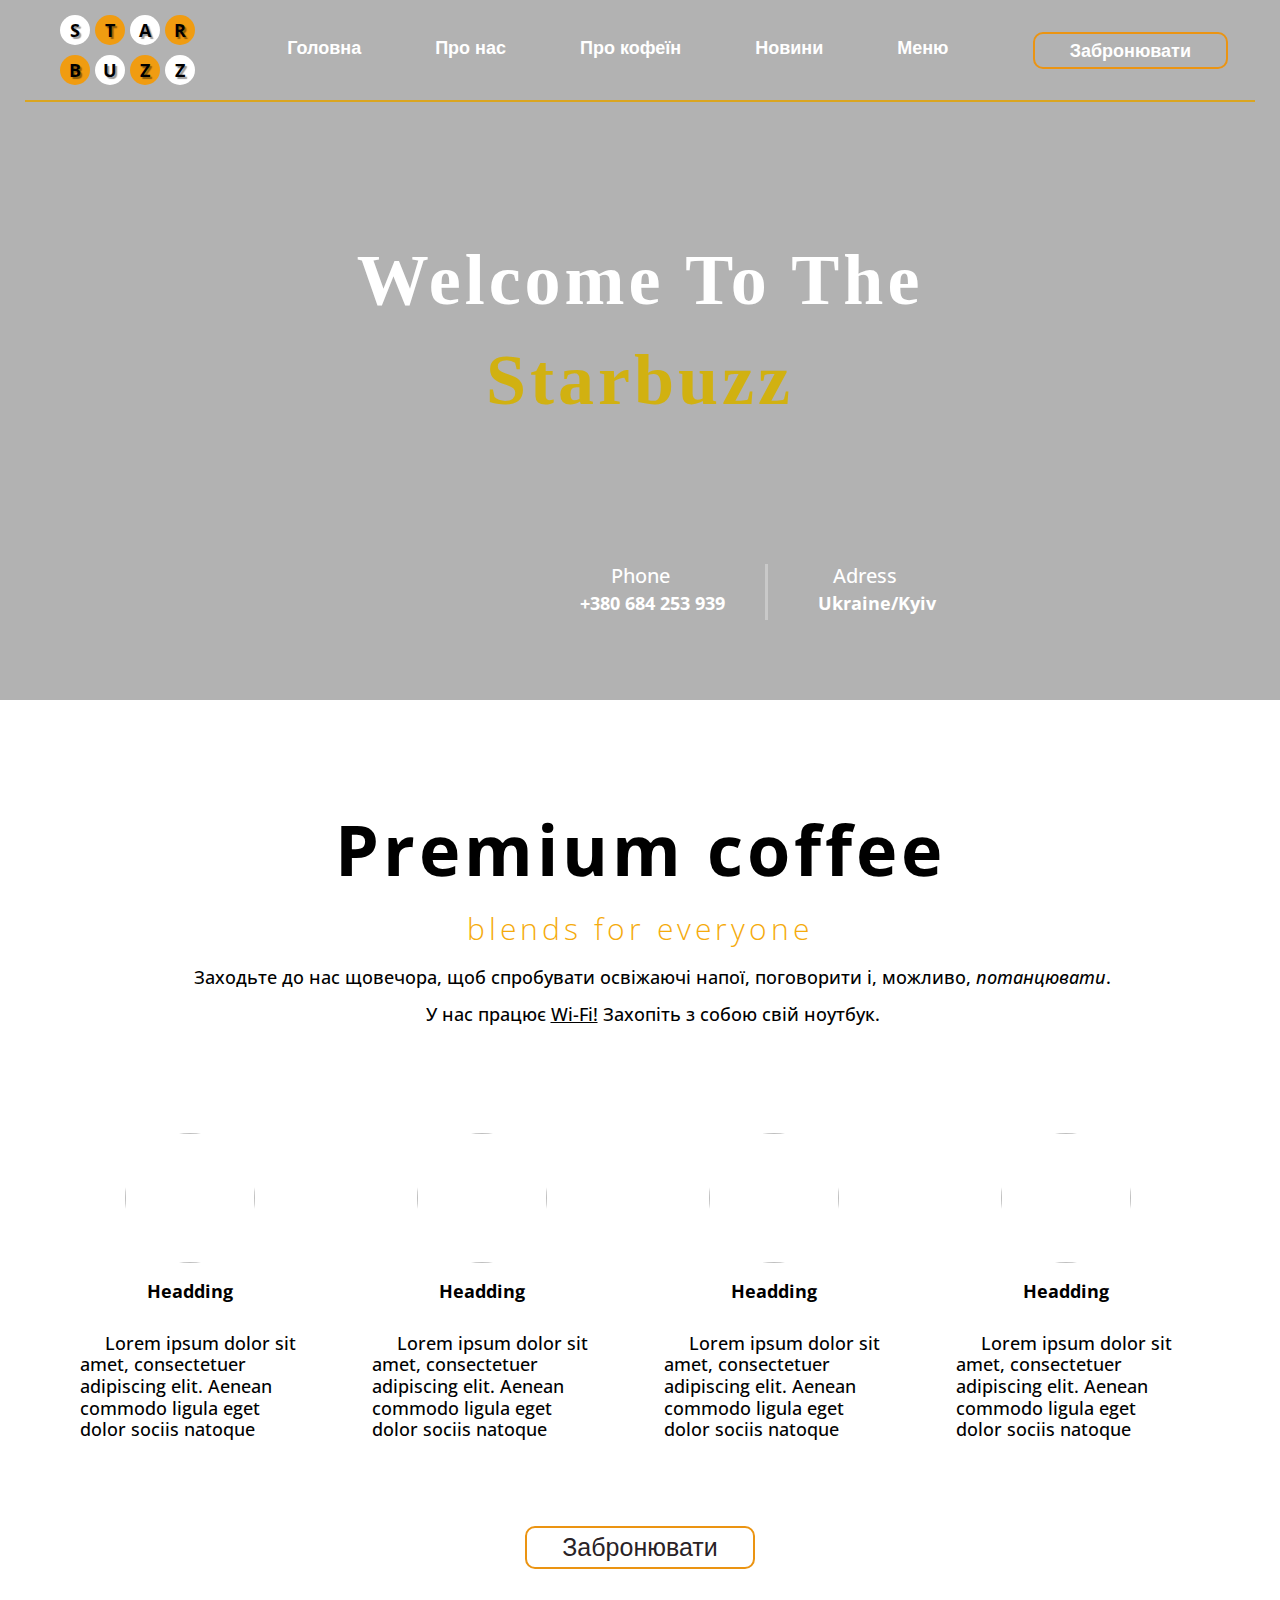
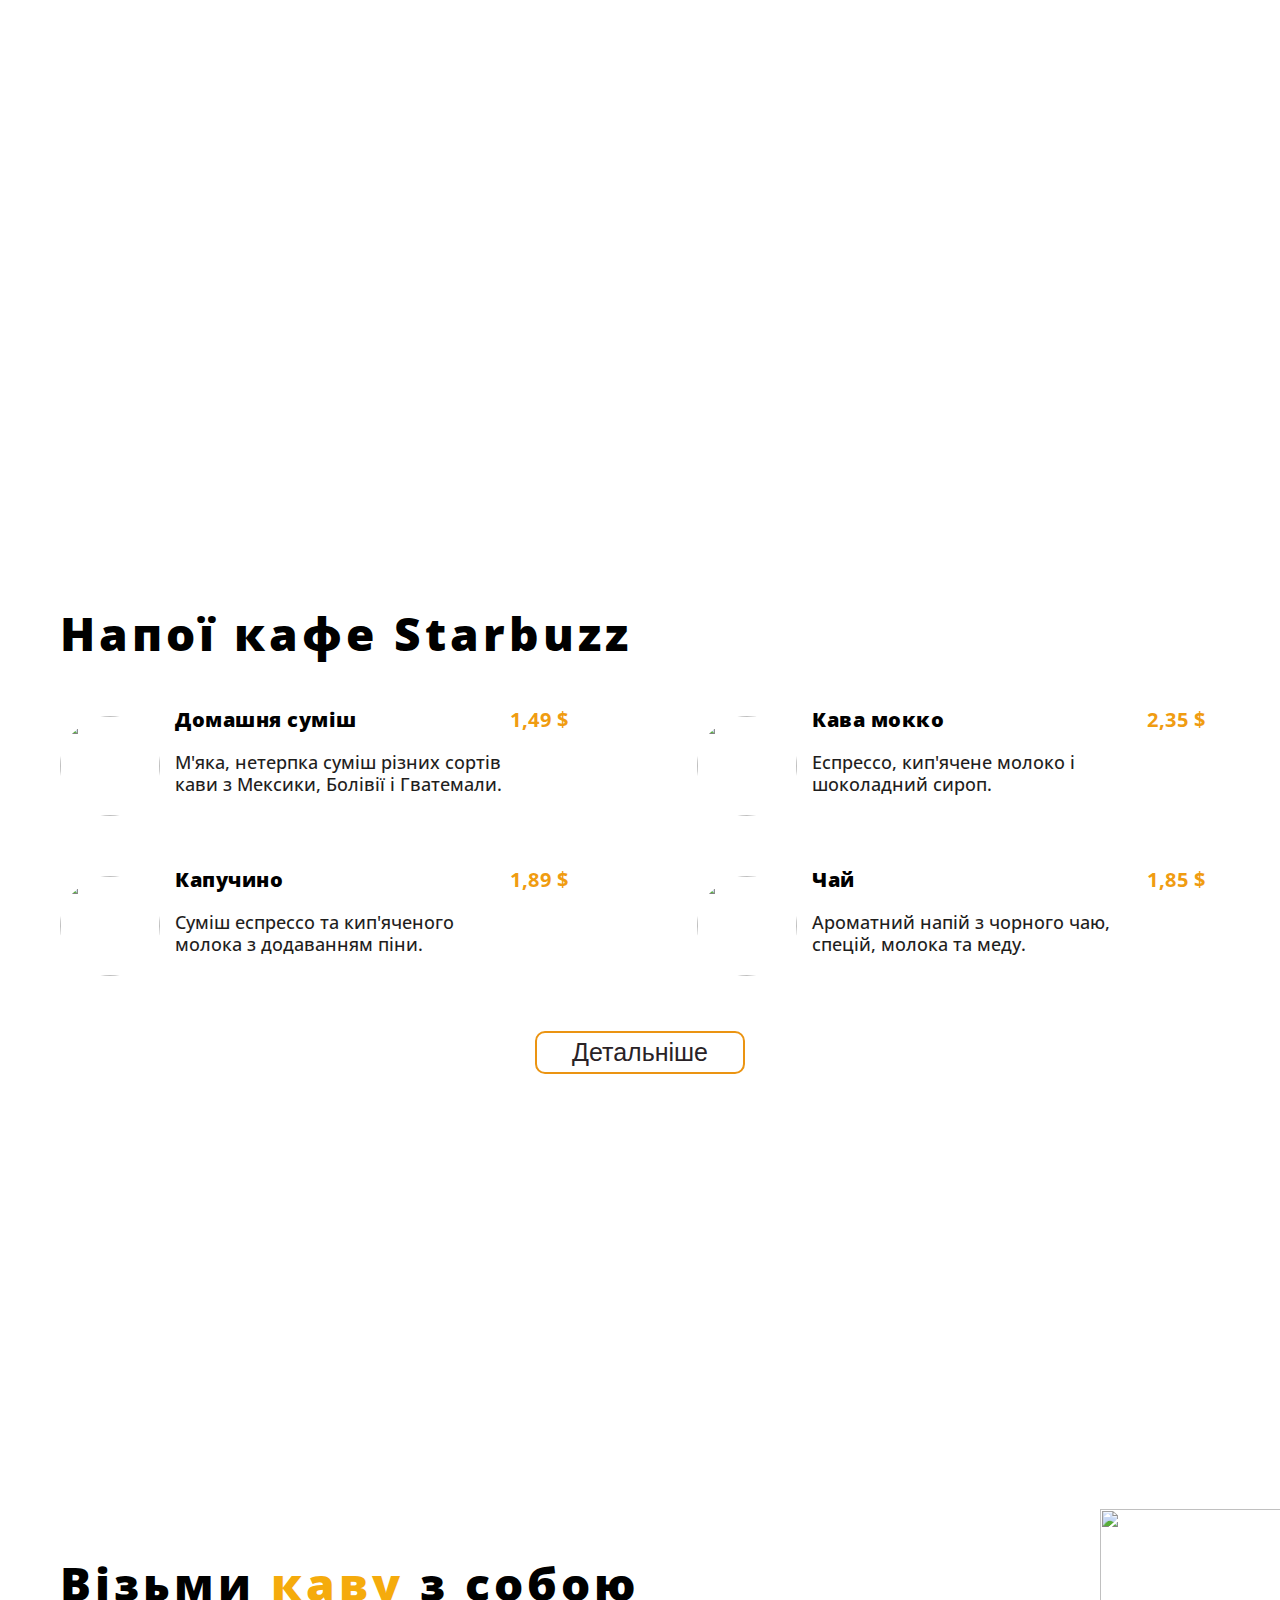
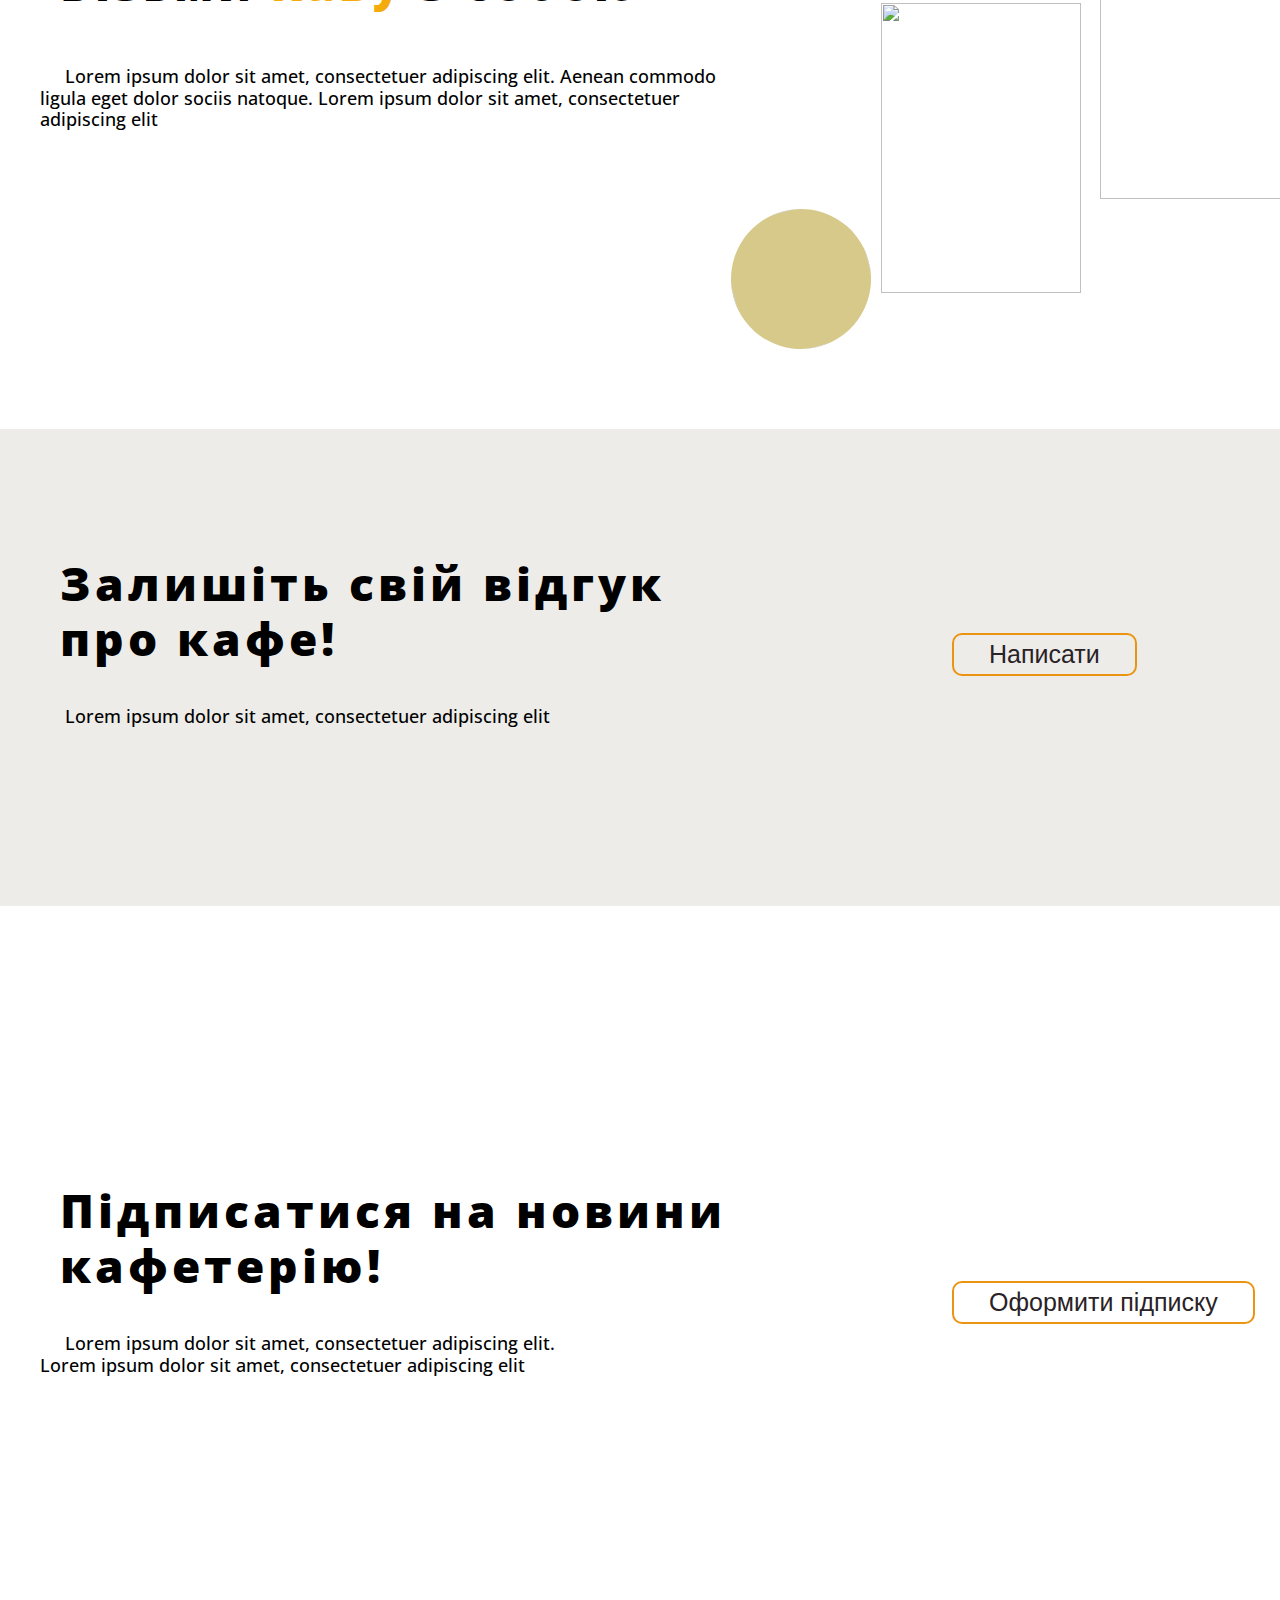
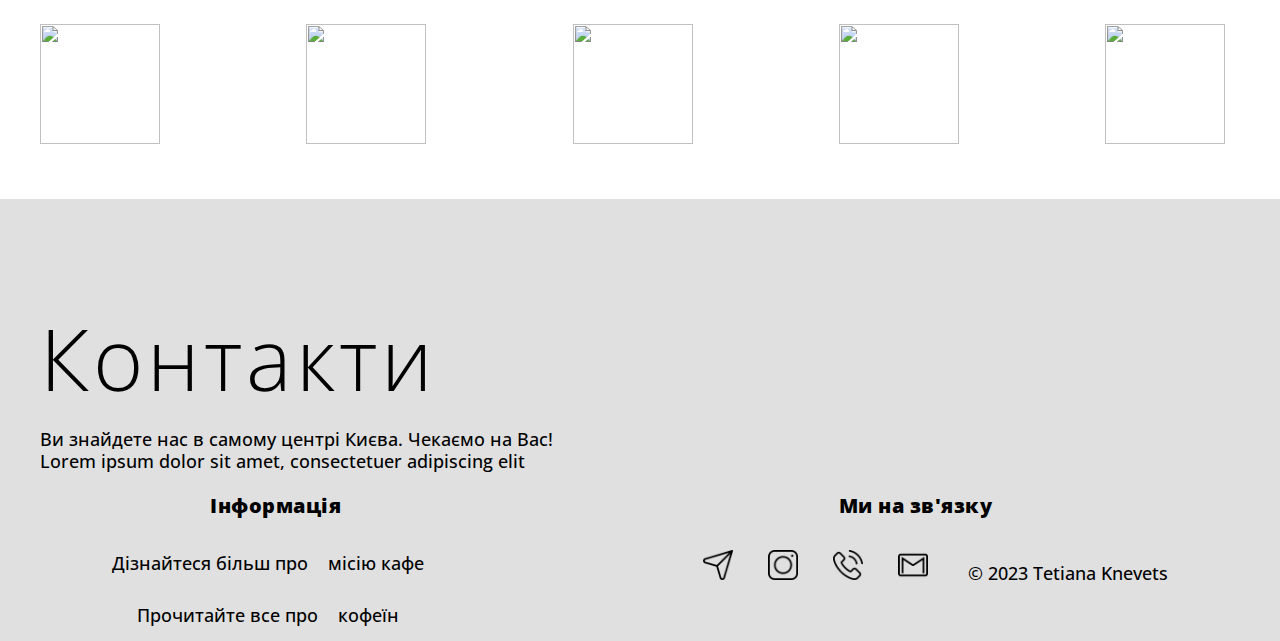
==== commit 3fdb1915: "Update footer with personal name" ====
--- a/index.html
+++ b/index.html
@@ -241,6 +241,7 @@
                 <a href="tel:+380684253929" title="Phone"><img src="img/icons/phone.png" width="30" height="30" alt="Фото 3"></a>
                 <a href="mailto:taniaknevets@gmail.com" title="E-Mail"><img src="img/icons/gmail.png" width="30" height="30" alt="Фото 4"> </a>
                 </p>
+		<p> © 2023 Tetiana Knevets </p>		
             </div>
         </div>
     </footer>
